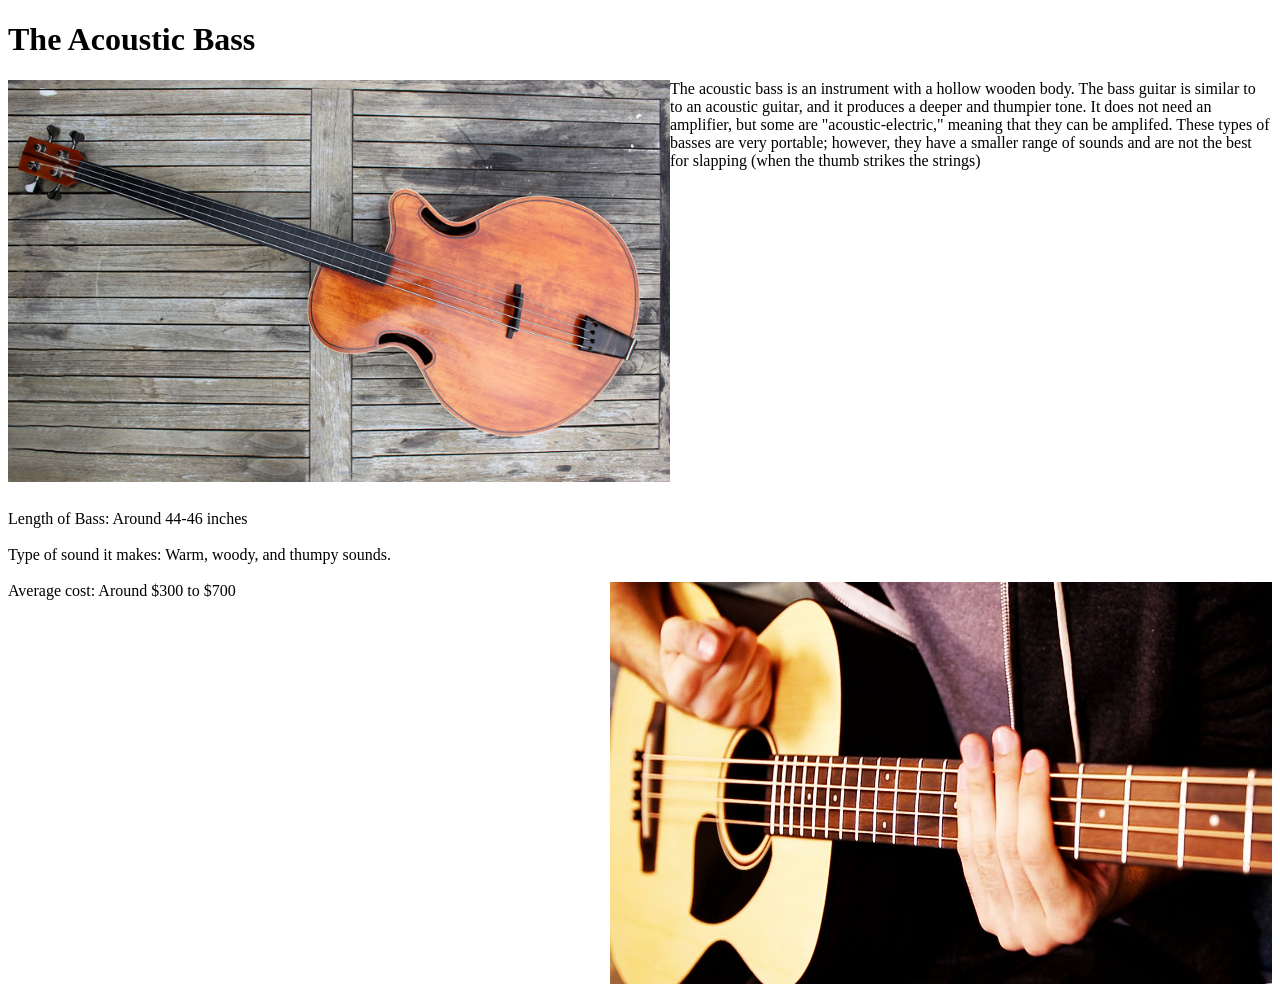
==== AboutAcousticBass.html @ 2a44c065 "3 pages done :)" ====
<!DOCTYPE html>
<html lang="en">
<head>
<h1>The Acoustic Bass</h1>
    <body>
    <p><img src="image/2966565_orig.jpg" alt="Acoustic Bass" style="float:left;width:662px;height:402px;">
        The acoustic bass is an instrument with a hollow
        wooden body. The bass guitar is similar to to an
        acoustic guitar, and it produces a deeper and
        thumpier tone. It does not need an amplifier,
        but some are "acoustic-electric," meaning that
        they can be amplifed. These types of basses are very
        portable; however, they have a smaller range of 
        sounds and are not the best for slapping (when the thumb strikes the strings)<br><br><br><br><br><br><br><br><br><br><br><br><br><br><br><br><br><br><br></p>

    <p>
        Length of Bass: Around 44-46 inches<br><br>
        Type of sound it makes: Warm, woody, and thumpy sounds.<br><br>
        Average cost: Around $300 to $700
        <img src="image/maxresdefault.jpg" alt="Acoustic Bass" style="float:right;width:662px;height:402px;"></p>

        
        
    </body>
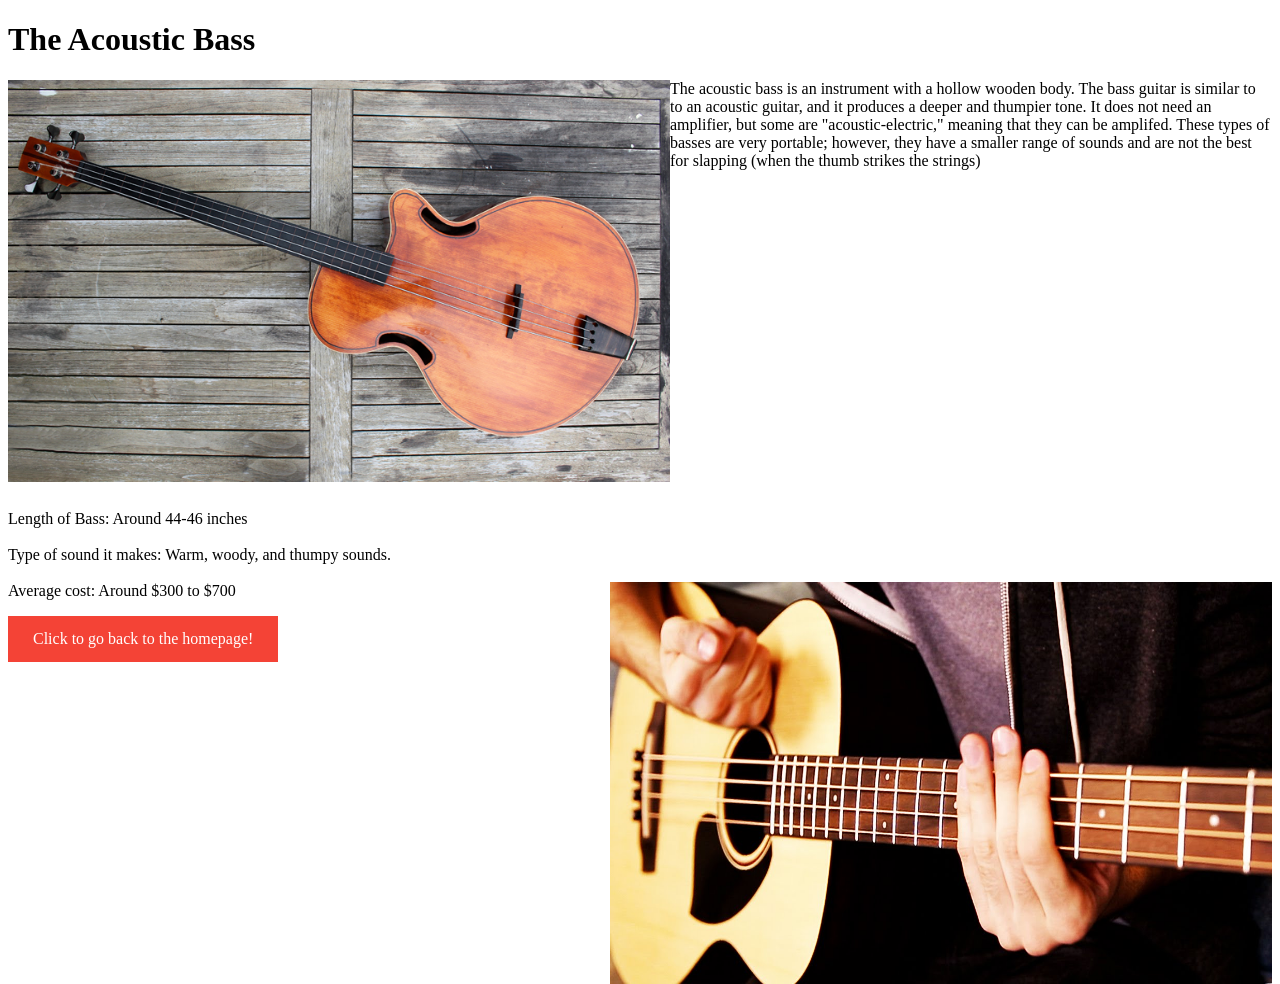
==== commit dca29973: "Almost done. All four pages done." ====
--- a/AboutAcousticBass.html
+++ b/AboutAcousticBass.html
@@ -1,6 +1,21 @@
 <!DOCTYPE html>
 <html lang="en">
 <head>
+<style>
+a:link, a:visited {
+  background-color: #f44336;
+  color: white;
+  padding: 14px 25px;
+  text-align: center;
+  text-decoration: none;
+  display: inline-block;
+}
+
+a:hover, a:active {
+  background-color: lightblue;
+}
+</style>
+</head>
 <h1>The Acoustic Bass</h1>
     <body>
     <p><img src="image/2966565_orig.jpg" alt="Acoustic Bass" style="float:left;width:662px;height:402px;">
@@ -18,7 +33,7 @@
         Type of sound it makes: Warm, woody, and thumpy sounds.<br><br>
         Average cost: Around $300 to $700
         <img src="image/maxresdefault.jpg" alt="Acoustic Bass" style="float:right;width:662px;height:402px;"></p>
-
+        <a href="index.html" target="_blank">Click to go back to the homepage!</a>
         
         
     </body>
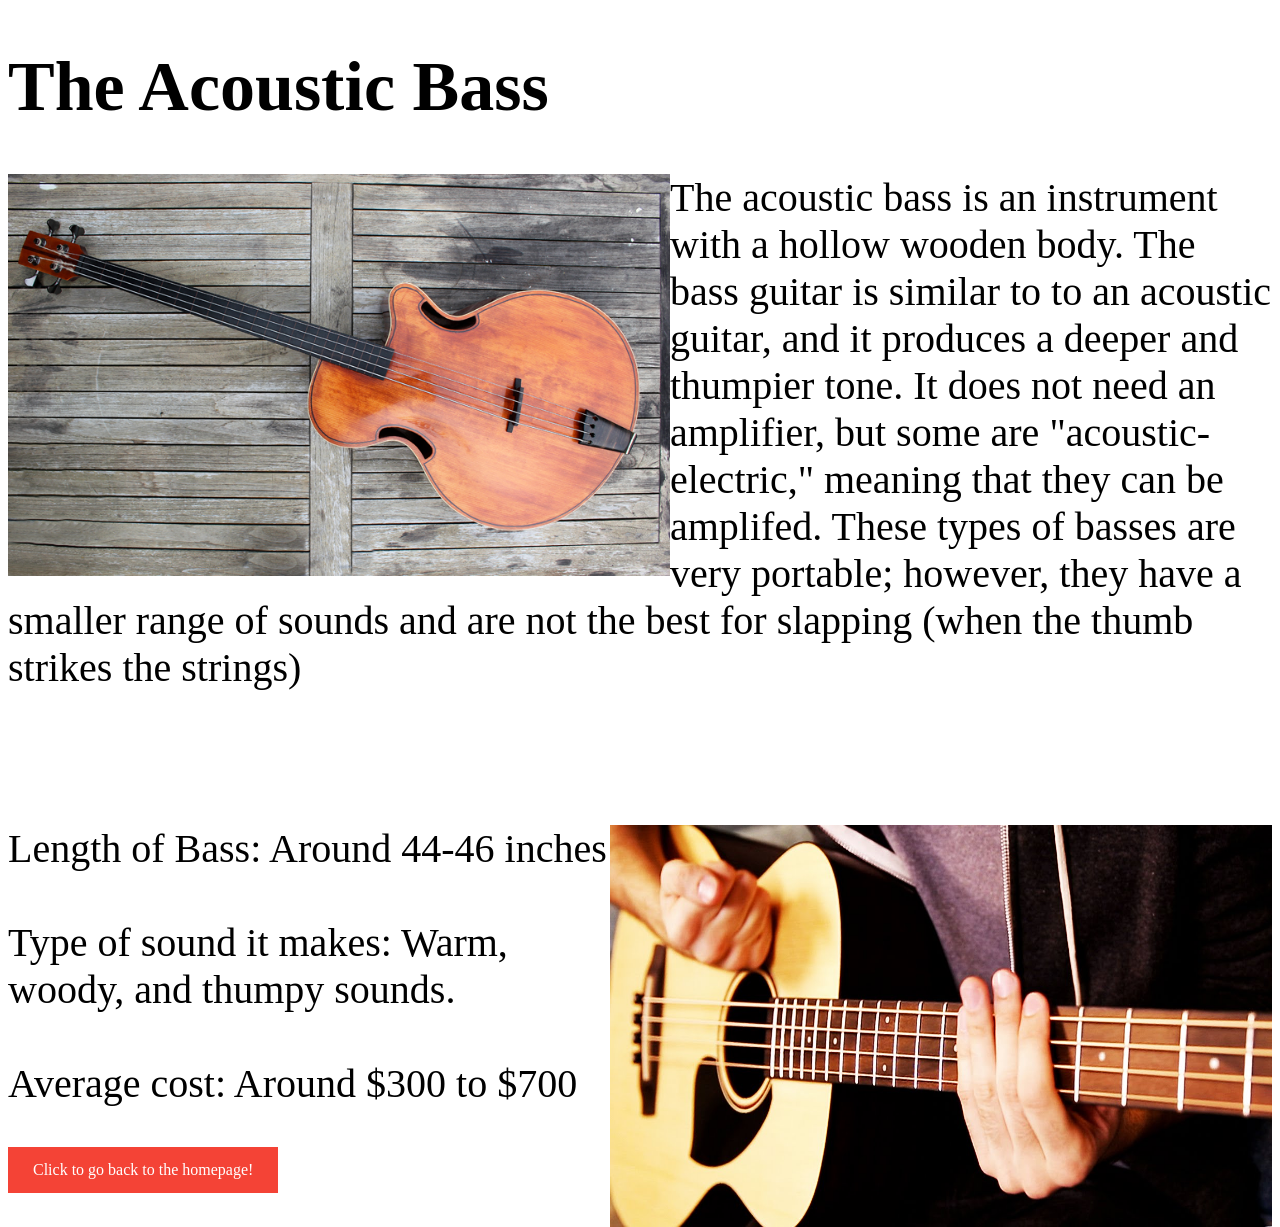
==== commit 2404aa41: "nav" ====
--- a/AboutAcousticBass.html
+++ b/AboutAcousticBass.html
@@ -1,20 +1,8 @@
 <!DOCTYPE html>
 <html lang="en">
 <head>
-<style>
-a:link, a:visited {
-  background-color: #f44336;
-  color: white;
-  padding: 14px 25px;
-  text-align: center;
-  text-decoration: none;
-  display: inline-block;
-}
+    <link rel="stylesheet" href="styles.css">
 
-a:hover, a:active {
-  background-color: lightblue;
-}
-</style>
 </head>
 <h1>The Acoustic Bass</h1>
     <body>
@@ -26,14 +14,15 @@
         but some are "acoustic-electric," meaning that
         they can be amplifed. These types of basses are very
         portable; however, they have a smaller range of 
-        sounds and are not the best for slapping (when the thumb strikes the strings)<br><br><br><br><br><br><br><br><br><br><br><br><br><br><br><br><br><br><br></p>
+        sounds and are not the best for slapping (when the thumb strikes the strings)<br><br><br></p>
 
-    <p>
+    <p><img src="image/maxresdefault.jpg" alt="Acoustic Bass" style="float:right;width:662px;height:402px;">
         Length of Bass: Around 44-46 inches<br><br>
         Type of sound it makes: Warm, woody, and thumpy sounds.<br><br>
         Average cost: Around $300 to $700
-        <img src="image/maxresdefault.jpg" alt="Acoustic Bass" style="float:right;width:662px;height:402px;"></p>
+        </p>
         <a href="index.html" target="_blank">Click to go back to the homepage!</a>
         
         
-    </body>+    </body>
+    </html>
--- a/styles.css
+++ b/styles.css
@@ -0,0 +1,17 @@
+p {
+    font-size: 40px;
+}
+a:link, a:visited {
+  background-color: #f44336;
+  color: white;
+  padding: 14px 25px;
+  text-align: center;
+  text-decoration: none;
+  display: inline-block;
+}
+
+a:hover, a:active {
+  background-color: lightblue;
+}
+h1 {font-size: 70px;
+}
